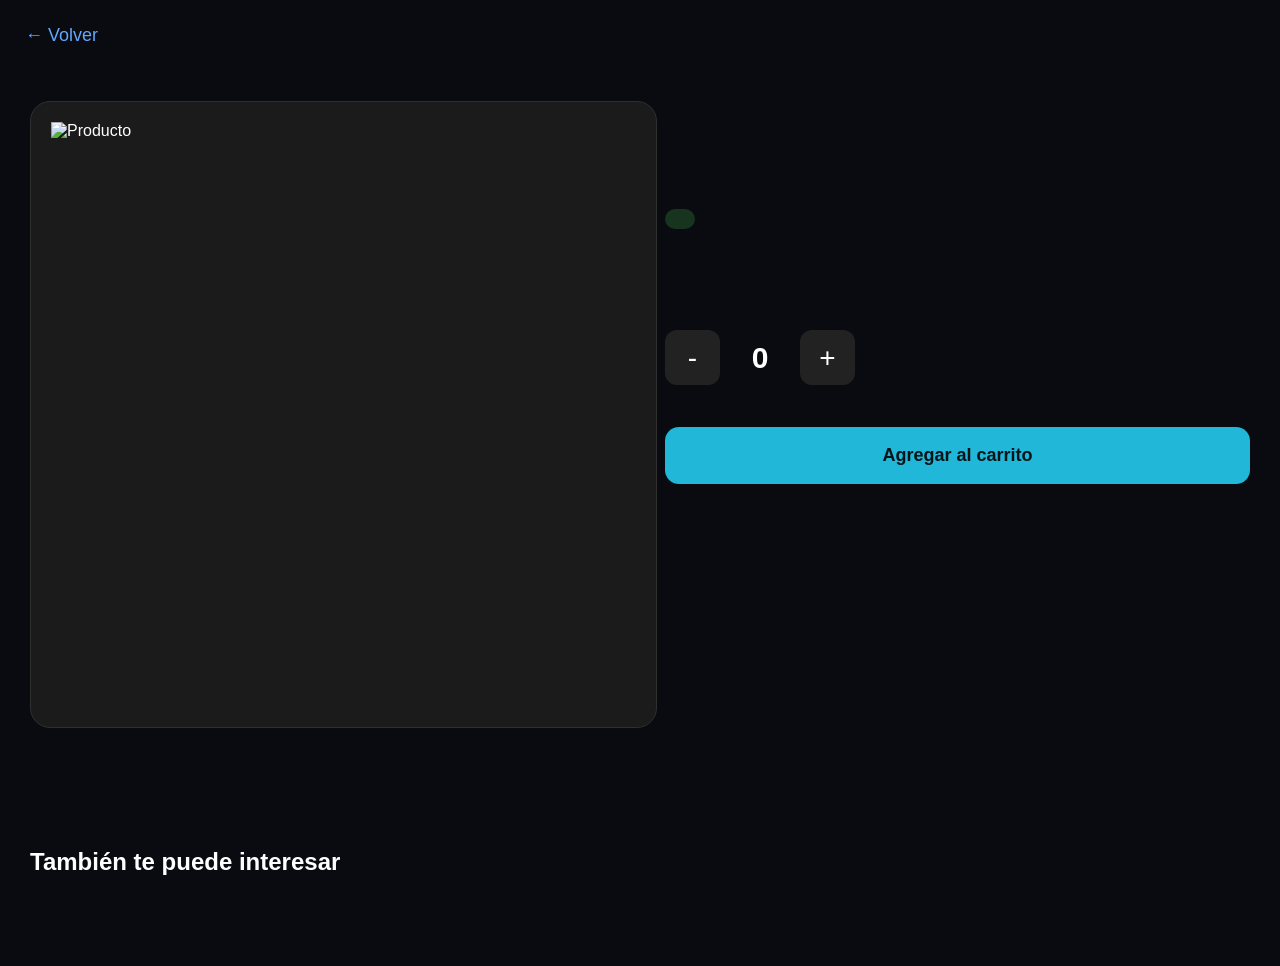
==== producto.html @ d849371b "Add files via upload" ====
<!DOCTYPE html>
<html lang="es">

<head>

    <meta charset="UTF-8">

    <meta
        name="viewport"
        content="width=device-width, initial-scale=1.0">

    <title>Producto | Chesed</title>

    <link
        rel="stylesheet"
        href="producto.css">

</head>

<body>

<header>

    <a
        href="index.html"
        class="volver">

        ← Volver

    </a>

</header>

<main id="producto">

    <section class="galeria">

        <img
            id="imagen-principal"
            src=""
            alt="Producto">

        <div
            id="miniaturas"
            class="miniaturas">

        </div>

    </section>

    <section class="info">

        <p id="categoria"></p>

        <h1 id="nombre"></h1>

        <h2 id="precio"></h2>

    

        <p id="stock"></p>

        <p id="descripcion"></p>

        <div class="cantidad">

    <button id="btn-restar">-</button>

    <span id="cantidad">0</span>

    <button id="btn-sumar">+</button>

</div>

        <button
            id="agregar-carrito">

            Agregar al carrito

        </button>

    </section>

</main>

<section class="relacionados">

    <h2>

        También te puede interesar

    </h2>

    <div id="productos-relacionados"></div>

</section>

<script
    type="module"
    src="producto.js">

</script>

</body>

</html>
---- producto.css ----
body{

    margin:0;

    font-family:Arial,sans-serif;

    background:#090B10;

    color:white;

}

header{

    padding:25px;

}

.volver{

    color:#61A8FF;

    text-decoration:none;

    font-size:18px;

}

#producto{

    max-width:1400px;

    margin:auto;

    display:grid;

    grid-template-columns:1fr 1fr;

    gap:50px;

    padding:30px;

}

.galeria{

    display:flex;

    flex-direction:column;

}

#imagen-principal{

    width:100%;

    aspect-ratio:1;

    object-fit:contain;

    background:#1b1b1b;

    border-radius:20px;

    padding:20px;

    border:1px solid #2f2f2f;

    transition:.3s;

}

#imagen-principal:hover{

    transform:scale(1.02);

}


.miniaturas{

    display:flex;

    gap:12px;

    margin-top:20px;

    flex-wrap:wrap;

}

.miniaturas img{

    width:85px;

    height:85px;

    object-fit:cover;

    border-radius:12px;

    cursor:pointer;

    border:2px solid transparent;

    transition:.25s;

}

.miniaturas img:hover{

    border-color:#20b7d8;

    transform:scale(1.05);

}


.info{

    display:flex;

    flex-direction:column;

    gap:12px;

}

#categoria{

    color:#20b7d8;

    font-size:18px;

    font-weight:bold;

}

#nombre{

    font-size:42px;

    font-weight:800;

    margin:0;

}

#precio{

    font-size:42px;

    color:#20b7d8;

    margin:10px 0;

}
.estrellas{

    color:#ffd44d;

    font-size:18px;

    margin-bottom:15px;

}
#stock{

    background:#17351e;

    color:#7cff9c;

    padding:10px 15px;

    border-radius:12px;

    display:inline-block;

    width:max-content;

}

#descripcion{

    color:#d0d0d0;

    line-height:1.8;

    margin-top:15px;

}

.cantidad{

    display:flex;

    align-items:center;

    gap:20px;

    margin-top:30px;

}

.cantidad button{

    width:55px;

    height:55px;

    background:#222;

    color:white;

    border:none;

    border-radius:12px;

    font-size:28px;

    cursor:pointer;

    transition:.25s;

}

.cantidad button:hover{

    background:#20b7d8;

    color:black;

}

#cantidad{

    font-size:30px;

    font-weight:bold;

    min-width:40px;

    text-align:center;

}

#agregar-carrito{

    margin-top:30px;

    background:#20b7d8;

    color:#06141a;

    font-size:18px;

    font-weight:bold;

    border:none;

    border-radius:14px;

    padding:18px;

    transition:.25s;

}

#agregar-carrito:hover{

    transform:translateY(-2px);

    box-shadow:0 0 18px rgba(32,183,216,.4);

}


.relacionados{

    max-width:1400px;

    margin:70px auto;

    padding:0 30px;

}

#productos-relacionados{

    display:grid;

    grid-template-columns:repeat(auto-fill,minmax(220px,1fr));

    gap:25px;

}

@media(max-width:900px){

#producto{

grid-template-columns:1fr;

}

#nombre{

font-size:32px;

}

#precio{

font-size:30px;

}

}

.card-relacionado{

    background:#1b1b1b;

    border-radius:16px;

    padding:15px;

    transition:.25s;

    cursor:pointer;

}

.card-relacionado:hover{

    transform:translateY(-6px);

    box-shadow:0 0 20px rgba(32,183,216,.25);

}

.card-relacionado img{

    width:100%;

    height:170px;

    object-fit:contain;

    background:#111;

    border-radius:12px;

}

.card-relacionado p{

    margin:12px 0 5px;

    font-weight:bold;

}

.card-relacionado b{

    color:#20b7d8;

    font-size:18px;

}
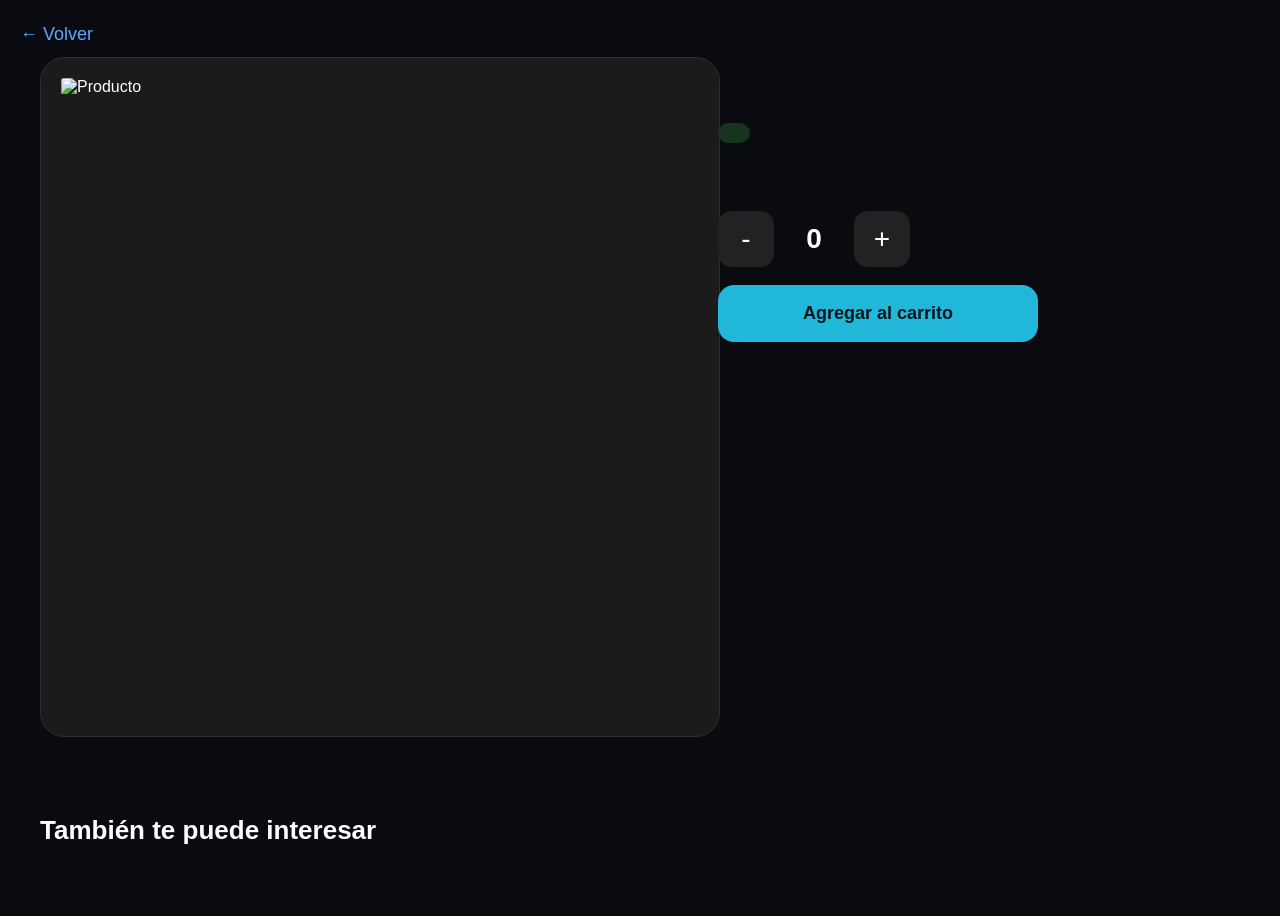
==== commit 8ba78030: "Update producto.html" ====
--- a/producto.html
+++ b/producto.html
@@ -103,4 +103,5 @@
 
 </body>
 
-</html>+</html>
+
--- a/producto.css
+++ b/producto.css
@@ -1,370 +1,304 @@
-body{
-
-    margin:0;
-
-    font-family:Arial,sans-serif;
-
-    background:#090B10;
-
-    color:white;
-
-}
-
-header{
-
-    padding:25px;
-
-}
-
-.volver{
-
-    color:#61A8FF;
-
-    text-decoration:none;
-
-    font-size:18px;
-
-}
-
-#producto{
-
-    max-width:1400px;
-
-    margin:auto;
-
-    display:grid;
-
-    grid-template-columns:1fr 1fr;
-
-    gap:50px;
-
-    padding:30px;
-
-}
-
-.galeria{
-
-    display:flex;
-
-    flex-direction:column;
-
-}
-
-#imagen-principal{
-
-    width:100%;
-
-    aspect-ratio:1;
-
-    object-fit:contain;
-
-    background:#1b1b1b;
-
-    border-radius:20px;
-
-    padding:20px;
-
-    border:1px solid #2f2f2f;
-
-    transition:.3s;
-
-}
-
-#imagen-principal:hover{
-
-    transform:scale(1.02);
-
-}
-
-
-.miniaturas{
-
-    display:flex;
-
-    gap:12px;
-
-    margin-top:20px;
-
-    flex-wrap:wrap;
-
-}
-
-.miniaturas img{
-
-    width:85px;
-
-    height:85px;
-
-    object-fit:cover;
-
-    border-radius:12px;
-
-    cursor:pointer;
-
-    border:2px solid transparent;
-
-    transition:.25s;
-
-}
-
-.miniaturas img:hover{
-
-    border-color:#20b7d8;
-
-    transform:scale(1.05);
-
-}
-
-
-.info{
-
-    display:flex;
-
-    flex-direction:column;
-
-    gap:12px;
-
-}
-
-#categoria{
-
-    color:#20b7d8;
-
-    font-size:18px;
-
-    font-weight:bold;
-
-}
-
-#nombre{
-
-    font-size:42px;
-
-    font-weight:800;
-
-    margin:0;
-
-}
-
-#precio{
-
-    font-size:42px;
-
-    color:#20b7d8;
-
-    margin:10px 0;
-
-}
-.estrellas{
-
-    color:#ffd44d;
-
-    font-size:18px;
-
-    margin-bottom:15px;
-
-}
-#stock{
-
-    background:#17351e;
-
-    color:#7cff9c;
-
-    padding:10px 15px;
-
-    border-radius:12px;
-
-    display:inline-block;
-
-    width:max-content;
-
-}
-
-#descripcion{
-
-    color:#d0d0d0;
-
-    line-height:1.8;
-
-    margin-top:15px;
-
-}
-
-.cantidad{
-
-    display:flex;
-
-    align-items:center;
-
-    gap:20px;
-
-    margin-top:30px;
-
-}
-
-.cantidad button{
-
-    width:55px;
-
-    height:55px;
-
-    background:#222;
-
-    color:white;
-
-    border:none;
-
-    border-radius:12px;
-
-    font-size:28px;
-
-    cursor:pointer;
-
-    transition:.25s;
-
-}
-
-.cantidad button:hover{
-
-    background:#20b7d8;
-
-    color:black;
-
-}
-
-#cantidad{
-
-    font-size:30px;
-
-    font-weight:bold;
-
-    min-width:40px;
-
-    text-align:center;
-
-}
-
-#agregar-carrito{
-
-    margin-top:30px;
-
-    background:#20b7d8;
-
-    color:#06141a;
-
-    font-size:18px;
-
-    font-weight:bold;
-
-    border:none;
-
-    border-radius:14px;
-
-    padding:18px;
-
-    transition:.25s;
-
-}
-
-#agregar-carrito:hover{
-
-    transform:translateY(-2px);
-
-    box-shadow:0 0 18px rgba(32,183,216,.4);
-
-}
-
-
-.relacionados{
-
-    max-width:1400px;
-
-    margin:70px auto;
-
-    padding:0 30px;
-
-}
-
-#productos-relacionados{
-
-    display:grid;
-
-    grid-template-columns:repeat(auto-fill,minmax(220px,1fr));
-
-    gap:25px;
-
-}
-
-@media(max-width:900px){
-
-#producto{
-
-grid-template-columns:1fr;
-
-}
-
-#nombre{
-
-font-size:32px;
-
-}
-
-#precio{
-
-font-size:30px;
-
-}
-
-}
-
-.card-relacionado{
-
-    background:#1b1b1b;
-
-    border-radius:16px;
-
-    padding:15px;
-
-    transition:.25s;
-
-    cursor:pointer;
-
-}
-
-.card-relacionado:hover{
-
-    transform:translateY(-6px);
-
-    box-shadow:0 0 20px rgba(32,183,216,.25);
-
-}
-
-.card-relacionado img{
-
-    width:100%;
-
-    height:170px;
-
-    object-fit:contain;
-
-    background:#111;
-
-    border-radius:12px;
-
-}
-
-.card-relacionado p{
-
-    margin:12px 0 5px;
-
-    font-weight:bold;
-
-}
-
-.card-relacionado b{
-
-    color:#20b7d8;
-
-    font-size:18px;
-
-}+body {
+    margin: 0;
+    font-family: Arial, sans-serif;
+    background: #090B10;
+    color: white;
+}
+
+header {
+    padding: 24px 20px 12px;
+}
+
+.volver {
+    color: #61A8FF;
+    text-decoration: none;
+    font-size: 18px;
+}
+
+main#producto {
+    width: min(1200px, 100%);
+    margin: 0 auto;
+    display: grid;
+    grid-template-columns: 1fr;
+    gap: 32px;
+    padding: 0 20px 40px;
+}
+
+.galeria {
+    display: flex;
+    flex-direction: column;
+    gap: 18px;
+}
+
+#imagen-principal {
+    width: 100%;
+    aspect-ratio: 1 / 1;
+    object-fit: contain;
+    background: #1b1b1b;
+    border-radius: 24px;
+    padding: 20px;
+    border: 1px solid #2f2f2f;
+    transition: transform .3s ease, border-color .3s ease;
+}
+
+#imagen-principal:hover {
+    transform: scale(1.02);
+}
+
+.miniaturas {
+    display: flex;
+    gap: 12px;
+    overflow-x: auto;
+    padding-bottom: 4px;
+}
+
+.miniaturas::-webkit-scrollbar {
+    height: 8px;
+}
+
+.miniaturas::-webkit-scrollbar-thumb {
+    background: rgba(32, 183, 216, .45);
+    border-radius: 999px;
+}
+
+.miniaturas img {
+    width: 82px;
+    min-width: 82px;
+    height: 82px;
+    object-fit: cover;
+    border-radius: 16px;
+    cursor: pointer;
+    border: 2px solid transparent;
+    transition: transform .25s ease, border-color .25s ease;
+}
+
+.miniaturas img:hover,
+.miniaturas img.active {
+    border-color: #20b7d8;
+    transform: scale(1.04);
+}
+
+.info {
+    display: flex;
+    flex-direction: column;
+    gap: 18px;
+}
+
+#categoria {
+    color: #20b7d8;
+    font-size: 16px;
+    font-weight: 700;
+    text-transform: uppercase;
+    letter-spacing: .08em;
+    margin: 0;
+}
+
+#nombre {
+    font-size: clamp(32px, 5vw, 48px);
+    font-weight: 800;
+    margin: 0;
+    line-height: 1.05;
+}
+
+#precio {
+    font-size: clamp(28px, 4vw, 40px);
+    color: #20b7d8;
+    margin: 4px 0 0;
+}
+
+#stock {
+    background: #17351e;
+    color: #7cff9c;
+    padding: 10px 16px;
+    border-radius: 16px;
+    display: inline-block;
+    width: fit-content;
+    margin-top: 8px;
+}
+
+#descripcion {
+    color: #d0d0d0;
+    line-height: 1.8;
+    margin: 0;
+}
+
+.cantidad {
+    display: flex;
+    align-items: center;
+    gap: 16px;
+    margin-top: 16px;
+    flex-wrap: wrap;
+}
+
+.cantidad button {
+    width: 56px;
+    height: 56px;
+    background: #222;
+    color: white;
+    border: none;
+    border-radius: 14px;
+    font-size: 28px;
+    cursor: pointer;
+    transition: background .25s ease, transform .25s ease;
+}
+
+.cantidad button:hover {
+    background: #20b7d8;
+    color: #071018;
+    transform: translateY(-1px);
+}
+
+#cantidad {
+    font-size: 28px;
+    font-weight: 700;
+    min-width: 48px;
+    text-align: center;
+}
+
+#agregar-carrito {
+    width: 100%;
+    max-width: 320px;
+    background: #20b7d8;
+    color: #06141a;
+    font-size: 18px;
+    font-weight: 700;
+    border: none;
+    border-radius: 16px;
+    padding: 18px 22px;
+    transition: transform .25s ease, box-shadow .25s ease;
+}
+
+#agregar-carrito:hover {
+    transform: translateY(-2px);
+    box-shadow: 0 0 18px rgba(32, 183, 216, .35);
+}
+
+.relacionados {
+    width: min(1200px, 100%);
+    margin: 0 auto 50px;
+    padding: 0 20px;
+}
+
+.relacionados h2 {
+    margin: 0 0 20px;
+    font-size: 26px;
+}
+
+#productos-relacionados {
+    display: grid;
+    grid-template-columns: repeat(auto-fit, minmax(170px, 210px));
+    justify-content: center;
+    gap: 18px;
+}
+
+.card-relacionado {
+    background: #11131a;
+    border: 1px solid #1f2937;
+    border-radius: 22px;
+    padding: 16px;
+    cursor: pointer;
+    transition: transform .25s ease, box-shadow .25s ease, border-color .25s ease;
+    display: grid;
+    gap: 12px;
+    max-width: 210px;
+    margin: 0 auto;
+}
+
+.card-relacionado:hover {
+    border-color: #20b7d8;
+    transform: translateY(-4px);
+    box-shadow: 0 12px 24px rgba(32, 183, 216, .12);
+}
+
+.card-relacionado img {
+    width: 100%;
+    aspect-ratio: 1 / 1;
+    object-fit: cover;
+    background: #111;
+    border-radius: 18px;
+}
+
+.card-relacionado p {
+    margin: 0;
+    font-weight: 700;
+}
+
+.card-relacionado b {
+    color: #20b7d8;
+    font-size: 15px;
+}
+
+@media (min-width: 900px) {
+    main#producto {
+        grid-template-columns: 1.1fr .9fr;
+        gap: 40px;
+        padding: 0 30px 50px;
+    }
+
+    .galeria {
+        gap: 24px;
+    }
+
+    .miniaturas img {
+        width: 90px;
+        min-width: 90px;
+        height: 90px;
+    }
+}
+
+@media (max-width: 750px) {
+    header {
+        padding: 18px 16px 8px;
+    }
+
+    .miniaturas {
+        gap: 10px;
+    }
+
+    .cantidad {
+        gap: 12px;
+    }
+
+    .cantidad button {
+        width: 50px;
+        height: 50px;
+        font-size: 24px;
+    }
+
+    #cantidad {
+        font-size: 24px;
+    }
+
+    #agregar-carrito {
+        padding: 16px 20px;
+    }
+}
+
+@media (max-width: 520px) {
+    header {
+        padding: 14px 14px 10px;
+    }
+
+    .miniaturas img {
+        width: 72px;
+        min-width: 72px;
+        height: 72px;
+    }
+
+    .card-relacionado {
+        padding: 16px;
+    }
+}
+
+::-webkit-scrollbar {
+    width: 8px;
+}
+
+::-webkit-scrollbar-track {
+    background: #090b10;
+}
+
+::-webkit-scrollbar-thumb {
+    background: rgba(32, 183, 216, .45);
+    border-radius: 20px;
+}
